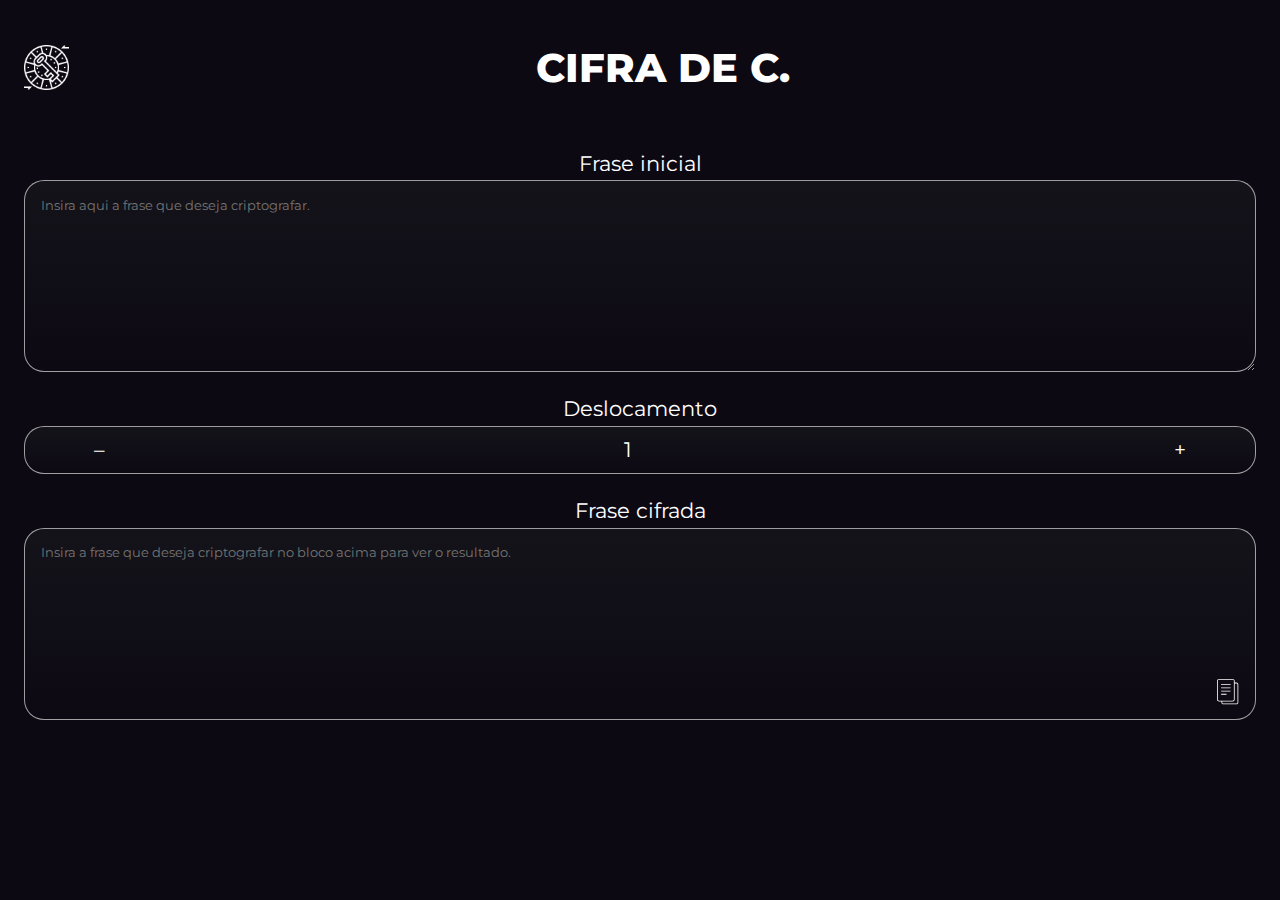
==== CaesarCipher/caesar.html @ c82b6789 "initial commit" ====
<!DOCTYPE html>
<html lang="en">
<head>
    <meta charset="UTF-8">
    <meta name="viewport" content="width=device-width, initial-scale=1.0">
    <title>Conversor — Projeto Integrador.</title>
    <link rel="icon" type="image/x-icon" href="./imgs/favicon.png">

    <link rel="stylesheet" href="caesar.css">
</head>
<body>
    <header>
        <img src="../Menu/imgs/caesar.svg" alt="">
        <h1 class="title">CIFRA DE C.</h1>
    </header>

    <main>
        <p class="subtitle">Frase inicial</p>
        <textarea name="hashplaintext" id="hashplaintext" placeholder="Insira aqui a frase que deseja criptografar." class="darkblock"></textarea>

        <p class="subtitle">Deslocamento</p>
        <div class="darkblock" id="darkblock">
            <div class="row">
                <p id="m">–</p>
                    <p>1</p>
                <p id="p">+</p>
            </div>
        </div>

        <p class="subtitle">Frase cifrada</p>
        <div class="darkblock">
            <p>Insira a frase que deseja criptografar no bloco acima para ver o resultado.</p>
            <img src="../Hash/imgs/cptext.svg" alt="Copy text">
        </div>
    </main>
</body>
</html>
---- CaesarCipher/caesar.css ----
@import url('https://fonts.googleapis.com/css2?family=Montserrat:ital,wght@0,100..900;1,100..900&display=swap');

* {
    font-family: "Montserrat";

    -webkit-user-select: none;
    -ms-user-select: none;
    user-select: none;

    -webkit-tap-highlight-color: transparent;
}

body {
  background-color: #0c0913;
  padding: 0.5rem 1rem 0 1rem;
}

header {
  display: flex;
  justify-content: center;
  align-items: center;

  margin-bottom: 2rem;
}

.title {
  color: white;
  font-size: 2.5rem;
  font-weight: 800;
  
  width: 100%;
  text-align: center;
}

main {
  display: flex;
  flex-direction: column;

  width: 100%;
}

.subtitle {
  font-size: 1.3rem;
  text-align: center;
  color: white;
  margin: 0 0 0.3rem 0;
}

#darkblock {
    height: 3rem;
    padding: 0.5rem;
    display: flex;
    justify-content: center;
}

#darkblock p {
    color: white;
    width: 3%;
    font-size: 1.3rem;
}

.row {
    display: flex;
    justify-content: space-between;
    align-items: center;
    width: 90%;
}

.column {
    width: 6rem;
    display: flex;
    flex-direction: column;
    text-align: center;
}

#m {
    text-align: start;
    font-size: 1.5rem;
}

#p {
    text-align: end;
    font-size: 1.6rem;
}

.darkblock {
  background-image: linear-gradient(to bottom, #14131a, #0c0912);
  border: 1px solid rgba(255, 255, 255, 0.6);
  border-radius: 20px;

  width: 100%;
  height: 12rem;
  
  margin-bottom: 1.5rem;
  padding: 1rem;
  box-sizing: border-box;

  color: white;
}

.darkblock p {
  font-size: 0.8rem;
  color: #757575;

  width: 100%;
  height: 85%;
  margin: 0;
}

.darkblock img {
  float: right;
}
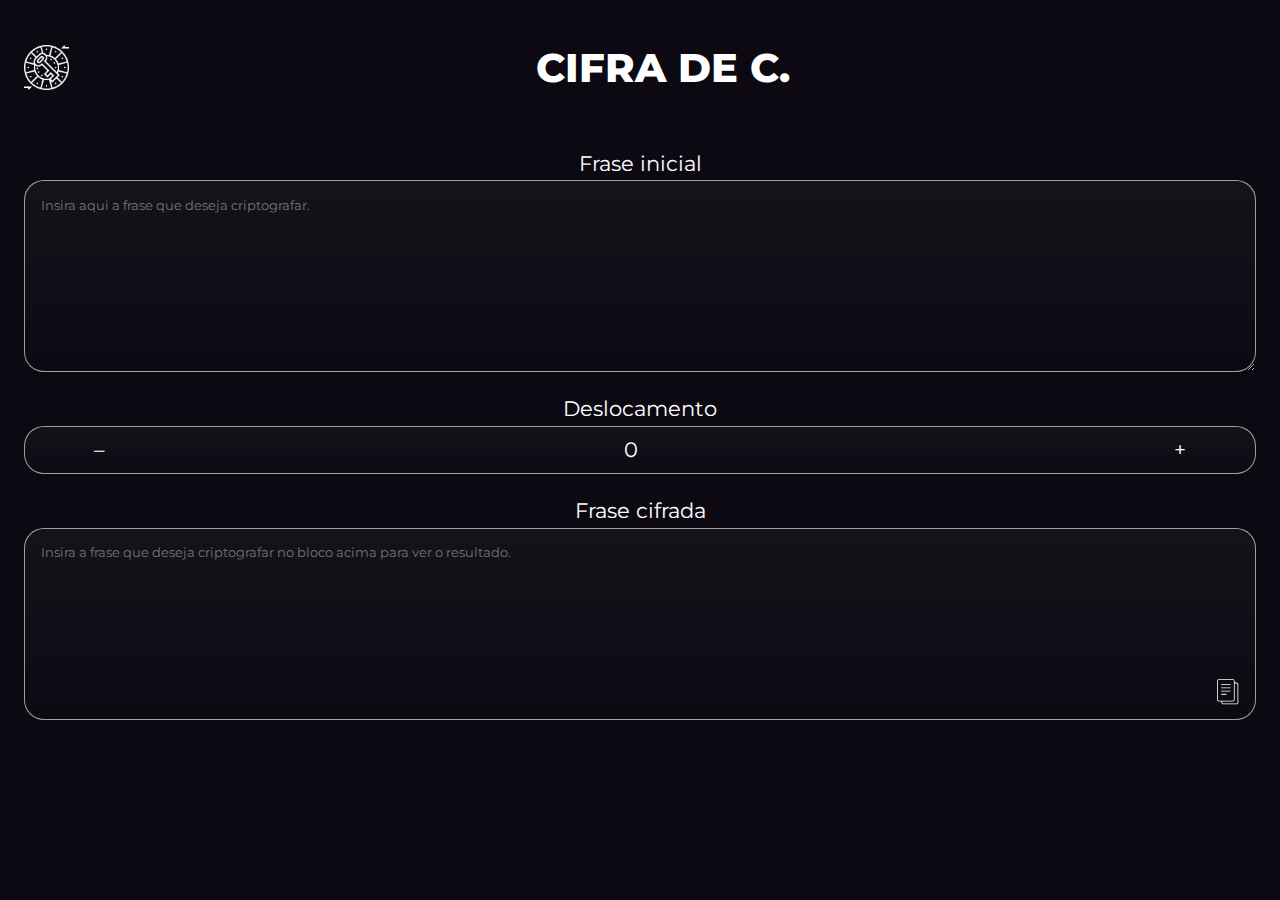
==== commit de19a7c2: "Cifra de cesar com JS" ====
--- a/CaesarCipher/caesar.html
+++ b/CaesarCipher/caesar.html
@@ -5,8 +5,8 @@
     <meta name="viewport" content="width=device-width, initial-scale=1.0">
     <title>Conversor — Projeto Integrador.</title>
     <link rel="icon" type="image/x-icon" href="./imgs/favicon.png">
-
     <link rel="stylesheet" href="caesar.css">
+    <script src="CaesarCipher.js"></script>
 </head>
 <body>
     <header>
@@ -16,21 +16,23 @@
 
     <main>
         <p class="subtitle">Frase inicial</p>
-        <textarea name="hashplaintext" id="hashplaintext" placeholder="Insira aqui a frase que deseja criptografar." class="darkblock"></textarea>
+        <textarea id="cipherplaintext" oninput="atualizarCifra()" placeholder="Insira aqui a frase que deseja criptografar." class="darkblock"></textarea>
 
         <p class="subtitle">Deslocamento</p>
         <div class="darkblock" id="darkblock">
             <div class="row">
-                <p id="m">–</p>
-                    <p>1</p>
-                <p id="p">+</p>
+                <p id="m" onclick="modificarDeslocamento(2); atualizarCifra()">–</p>
+                <p id="desloc_output">0</p>
+                <p id="p" onclick="modificarDeslocamento(1); atualizarCifra()">+</p>
             </div>
         </div>
 
         <p class="subtitle">Frase cifrada</p>
         <div class="darkblock">
-            <p>Insira a frase que deseja criptografar no bloco acima para ver o resultado.</p>
-            <img src="../Hash/imgs/cptext.svg" alt="Copy text">
+            <p id="cipheroutputtext">Insira a frase que deseja criptografar no bloco acima para ver o resultado.</p>
+            <div onclick="saveToClipboard()">
+                <img src="../Hash/imgs/cptext.svg" alt="Copy text" id="cptext">
+            </div>
         </div>
     </main>
 </body>
